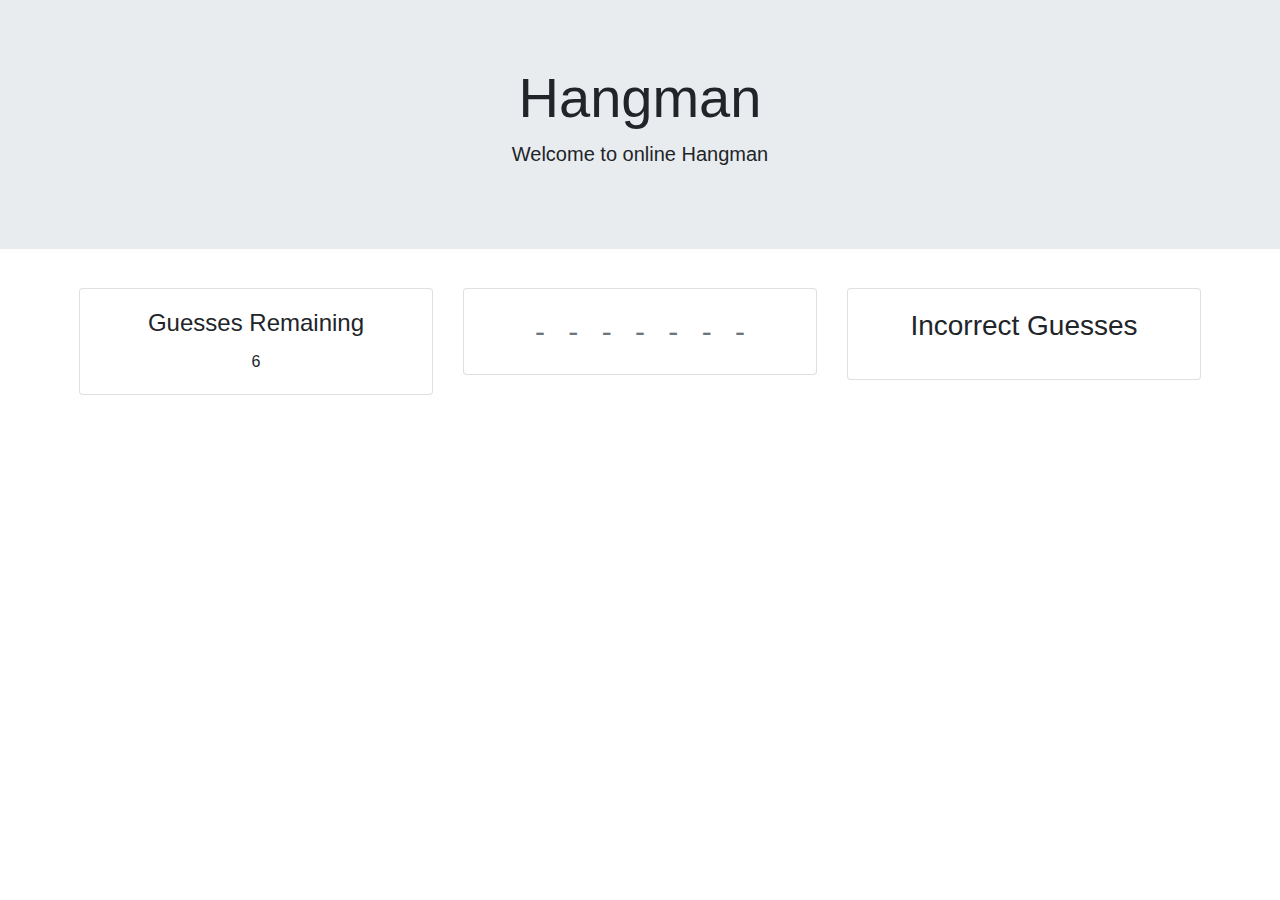
==== index.html @ b936dfb2 "works live" ====
<!doctype html>
<html lang="en">

<head>
  <!-- Required meta tags -->
  <meta charset="utf-8">
  <meta name="viewport" content="width=device-width, initial-scale=1, shrink-to-fit=no">

  <!-- Bootstrap CSS -->
  <link rel="stylesheet" href="https://stackpath.bootstrapcdn.com/bootstrap/4.3.1/css/bootstrap.min.css"
    integrity="sha384-ggOyR0iXCbMQv3Xipma34MD+dH/1fQ784/j6cY/iJTQUOhcWr7x9JvoRxT2MZw1T" crossorigin="anonymous">
    <link rel="stylesheet" href="style.css">

  <title>Hangman</title>
</head>

<body>
  <div class="jumbotron jumbotron-fluid">
    <div class="container">
      <h1 class="display-4 text-center">Hangman</h1>
      <p class="lead text-center">Welcome to online Hangman</p>
    </div>
  </div>

  <div class="container-fluid">

    <!--Start of first row-->

    <div class="row">
      <div class="col-md-4">
        <div class="card">
          <div class="card-body text-center">
            <h4 class= card-title>Guesses Remaining</h4>
            <div id="guesses-left">6</div>
          </div>
        </div>
      </div>

   
      <div class="col-md-4">
        <div class="card">
          <div class="card-body text-muted">
            <p id="answer" class="card-text hangman-text text-center">  - - - - - - -  </p>
            
          </div>
        </div>
      </div>
    

      <div class="col-md-4">
        <div class="card">
          <div class="card-body text-center">
            <h3>Incorrect Guesses</h5>
              <p id = "wrong-guess"></p>
          </div>
        </div>
      </div>
  




    <!--End of First Row-->
  </div>

  <!-- Optional JavaScript -->
  <!-- jQuery first, then Popper.js, then Bootstrap JS -->
  <script src="app.js"></script>
  <script src="https://code.jquery.com/jquery-3.3.1.slim.min.js"
    integrity="sha384-q8i/X+965DzO0rT7abK41JStQIAqVgRVzpbzo5smXKp4YfRvH+8abtTE1Pi6jizo"
    crossorigin="anonymous"></script>
  <script src="https://cdnjs.cloudflare.com/ajax/libs/popper.js/1.14.7/umd/popper.min.js"
    integrity="sha384-UO2eT0CpHqdSJQ6hJty5KVphtPhzWj9WO1clHTMGa3JDZwrnQq4sF86dIHNDz0W1"
    crossorigin="anonymous"></script>
  <script src="https://stackpath.bootstrapcdn.com/bootstrap/4.3.1/js/bootstrap.min.js"
    integrity="sha384-JjSmVgyd0p3pXB1rRibZUAYoIIy6OrQ6VrjIEaFf/nJGzIxFDsf4x0xIM+B07jRM"
    crossorigin="anonymous"></script>
</body>

</html>
---- style.css ----
input{
  width:50%;
}

.card-text{
  font-size:30px;
}

.hangman-text{
  word-spacing: 15px;
}

.container-fluid{
  width:90vw;
  margin: 0 auto;
}
.card{
  margin: 2% auto;
}
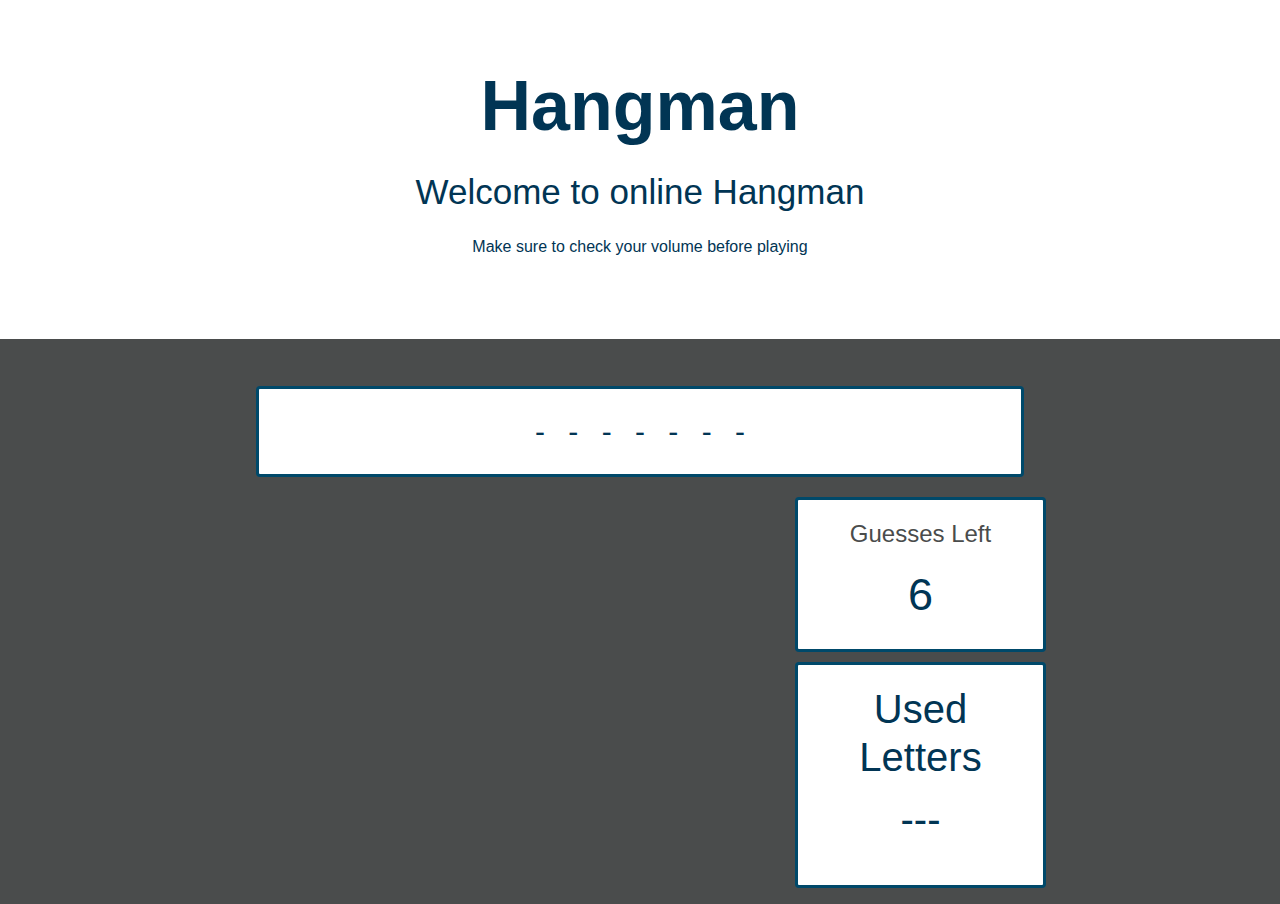
==== commit 383b608f: "sending" ====
--- a/index.html
+++ b/index.html
@@ -9,72 +9,97 @@
   <!-- Bootstrap CSS -->
   <link rel="stylesheet" href="https://stackpath.bootstrapcdn.com/bootstrap/4.3.1/css/bootstrap.min.css"
     integrity="sha384-ggOyR0iXCbMQv3Xipma34MD+dH/1fQ784/j6cY/iJTQUOhcWr7x9JvoRxT2MZw1T" crossorigin="anonymous">
-    <link rel="stylesheet" href="style.css">
+  <link rel="stylesheet" href="style.css">
 
   <title>Hangman</title>
 </head>
 
 <body>
-  <div class="jumbotron jumbotron-fluid">
+  <!--Jumbotron group-->
+  <div class="jumbotron jumbotron-fluid" id="jumbo">
     <div class="container">
-      <h1 class="display-4 text-center">Hangman</h1>
-      <p class="lead text-center">Welcome to online Hangman</p>
+      <h1 class="display-4 text-center header-text">Hangman</h1>
+      <p class="lead text-center header-text-smaller">Welcome to online Hangman</p>
+      <p class = "text-center">Make sure to check your volume before playing</p>
     </div>
   </div>
 
+  <!--Container with only the answer string to be displayed above otehr two containers-->
+  <div class="container-fluid">
+    <div class="row">
+      <div class="col-md-12 text-center">
+        <div class="card card-answer">
+          <div class="card-body text-muted">
+            <p id="answer" class="card-text hangman-text text-center"> - - - - - - - </p>
+
+          </div>
+        </div>
+      </div>
+    </div>
+  </div>
+
+<!--Main container holding both smaller containers as columns-->
   <div class="container-fluid">
 
+    <!--Second container that will be building hangman image-->
+
+    <div id = "container-image" class="container">
+      <div class="col-md-12">
+        <div id="head"></div>
+        <div id="body"></div>
+        <div id="left-arm"></div>
+        <div id="right-arm"></div>
+        <div id="left-leg"></div>
+        <div id="right-leg"></div>
+
+      </div>
+    </div>
+
     <!--Start of first row-->
+    <div class="container">
+      <div class="row card-group">
+        <div class="col-md-6">
+          <div class="card guess-card">
+            <div class="card-body text-center">
+              <h4 class=card-title>Guesses Left</h4>
+              <div id="guesses-left">6</div>
+            </div>
+          </div>
+        </div>
 
-    <div class="row">
-      <div class="col-md-4">
-        <div class="card">
-          <div class="card-body text-center">
-            <h4 class= card-title>Guesses Remaining</h4>
-            <div id="guesses-left">6</div>
+
+
+
+
+        <div class="col-md-6">
+          <div  class="card mb-3">
+            <div id = "wont-work" class="card-body text-center guess-card">
+              <h3 class="wrong-guess">Used Letters</h5>
+                <p class="wrong-guess" id="wrong-guess"> --- </p>
+            </div>
           </div>
         </div>
       </div>
 
-   
-      <div class="col-md-4">
-        <div class="card">
-          <div class="card-body text-muted">
-            <p id="answer" class="card-text hangman-text text-center">  - - - - - - -  </p>
-            
-          </div>
-        </div>
-      </div>
-    
-
-      <div class="col-md-4">
-        <div class="card">
-          <div class="card-body text-center">
-            <h3>Incorrect Guesses</h5>
-              <p id = "wrong-guess"></p>
-          </div>
-        </div>
-      </div>
-  
 
 
 
 
-    <!--End of First Row-->
-  </div>
+      <!--End of First Row-->
+    </div>
 
-  <!-- Optional JavaScript -->
-  <!-- jQuery first, then Popper.js, then Bootstrap JS -->
-  <script src="app.js"></script>
-  <script src="https://code.jquery.com/jquery-3.3.1.slim.min.js"
-    integrity="sha384-q8i/X+965DzO0rT7abK41JStQIAqVgRVzpbzo5smXKp4YfRvH+8abtTE1Pi6jizo"
-    crossorigin="anonymous"></script>
-  <script src="https://cdnjs.cloudflare.com/ajax/libs/popper.js/1.14.7/umd/popper.min.js"
-    integrity="sha384-UO2eT0CpHqdSJQ6hJty5KVphtPhzWj9WO1clHTMGa3JDZwrnQq4sF86dIHNDz0W1"
-    crossorigin="anonymous"></script>
-  <script src="https://stackpath.bootstrapcdn.com/bootstrap/4.3.1/js/bootstrap.min.js"
-    integrity="sha384-JjSmVgyd0p3pXB1rRibZUAYoIIy6OrQ6VrjIEaFf/nJGzIxFDsf4x0xIM+B07jRM"
-    crossorigin="anonymous"></script>
+    <!-- Optional JavaScript -->
+    <!-- jQuery first, then Popper.js, then Bootstrap JS -->
+    <script src="app.js"></script>
+    <script src="https://code.jquery.com/jquery-3.3.1.slim.min.js"
+      integrity="sha384-q8i/X+965DzO0rT7abK41JStQIAqVgRVzpbzo5smXKp4YfRvH+8abtTE1Pi6jizo"
+      crossorigin="anonymous"></script>
+    <script src="https://cdnjs.cloudflare.com/ajax/libs/popper.js/1.14.7/umd/popper.min.js"
+      integrity="sha384-UO2eT0CpHqdSJQ6hJty5KVphtPhzWj9WO1clHTMGa3JDZwrnQq4sF86dIHNDz0W1"
+      crossorigin="anonymous"></script>
+    <script src="https://stackpath.bootstrapcdn.com/bootstrap/4.3.1/js/bootstrap.min.js"
+      integrity="sha384-JjSmVgyd0p3pXB1rRibZUAYoIIy6OrQ6VrjIEaFf/nJGzIxFDsf4x0xIM+B07jRM"
+      crossorigin="anonymous"></script>
 </body>
 
 </html>--- a/style.css
+++ b/style.css
@@ -1,5 +1,23 @@
+body{
+  background:#4a4c4c
+}
+
 input{
   width:50%;
+}
+.jumbotron{
+  background:#FFF;
+  color:#013554;
+}
+
+.header-text{
+  font-weight: 700;
+  font-size:70px;
+}
+.header-text-smaller{
+  font-weight:500;
+  font-size:35px;
+  margin-top:2vh
 }
 
 .card-text{
@@ -13,8 +31,166 @@
 .container-fluid{
   width:90vw;
   margin: 0 auto;
+  display:flex;
+  flex-direction:row;
+  justify-content:center
 }
 .card{
   margin: 2% auto;
+  border: 3px solid #00496a;
+  color:#4a4c4c;
+  background:#FFF
+}
+.card-answer{
+  width:60vw;
 }
 
+#win-jumbo{
+  color:white;
+  background:green;
+  font-size:60px;
+  text-align: center;
+}
+
+#answer {
+  font-size:30px;
+  color: #013554;
+}
+
+#lose-jumbo{
+  color:white;
+  background:red;
+  font-size: 60px;
+  text-align: center;
+}
+
+.wrong-guess{
+  font-size:40px;
+  color:#013554
+}
+
+.card-group{
+  display:flex;
+  flex-direction:column;
+  align-content:center;
+}
+.container-fluid-2{
+  display:flex;
+  flex-direction:column
+}
+
+
+#head{
+  position:relative;
+  background:#FFF;
+  height:10vh;
+  width:7vw;
+  border-radius: 50%;
+  margin: 0 auto;
+  display: none;
+  border: 4px solid #013554;
+  z-index:1;
+}
+#body{
+  position:relative;
+  background:#FFF;
+  height:21vh;
+  width:2.5vw;
+  border-radius: 50%;
+  margin:0 auto;
+  display: none;
+  border: 4px solid #013554;
+  z-index:1;
+}
+
+#left-arm{
+  position:absolute;
+  background:#FFF;
+  width:10vw;
+  height:2vh;
+  border-radius: 50%;
+  top:40%;
+  left:25%;
+  display: none;
+  border: 4px solid #013554;
+  z-index:0
+}
+
+#right-arm{
+  position:absolute;
+  background:#FFF;;
+  width:10vw;
+  height:2vh;
+  border-radius: 50%;
+  top:40%;
+  left:50%;
+  display: none;
+  border: 4px solid #013554;
+  z-index:0;
+}
+#left-leg{
+  position:absolute;
+  background:#FFF;;
+  width:2vw;
+  height:16vh;
+  border-radius: 50%;
+  top:86%;
+  left:42%;
+  transform:rotate(25deg);
+  display: none;
+  border: 4px solid #013554;
+  z-index:0;
+}
+#right-leg{
+  position:absolute;
+  background:#FFF;;
+  width:2vw;
+  height:16vh;
+  border-radius: 50%;
+  top:86%;
+  left:53%;
+  transform:rotate(-25deg);
+  display: none;
+  border: 4px solid #013554;
+  z-index: 0
+}
+#guesses-left{
+  font-size:45px;
+  color:#013554;
+}
+
+
+
+@media only screen and (max-width:875px){
+
+ #left-leg{
+  position:absolute;
+  background:#FFF;;
+  width:6%;
+  height:16vh;
+  border-radius: 50%;
+  top:86%;
+  left:38%;
+  transform:rotate(25deg);
+  display: none;
+  border: 4px solid #013554;
+  z-index:0;
+ }
+ #right-leg{
+  position:absolute;
+  background:#FFF;;
+  width:6%;
+  height:16vh;
+  border-radius: 50%;
+  top:86%;
+  left:56%;
+  transform:rotate(-25deg);
+  display: none;
+  border: 4px solid #013554;
+  z-index:0;
+ }
+}
+
+
+
+
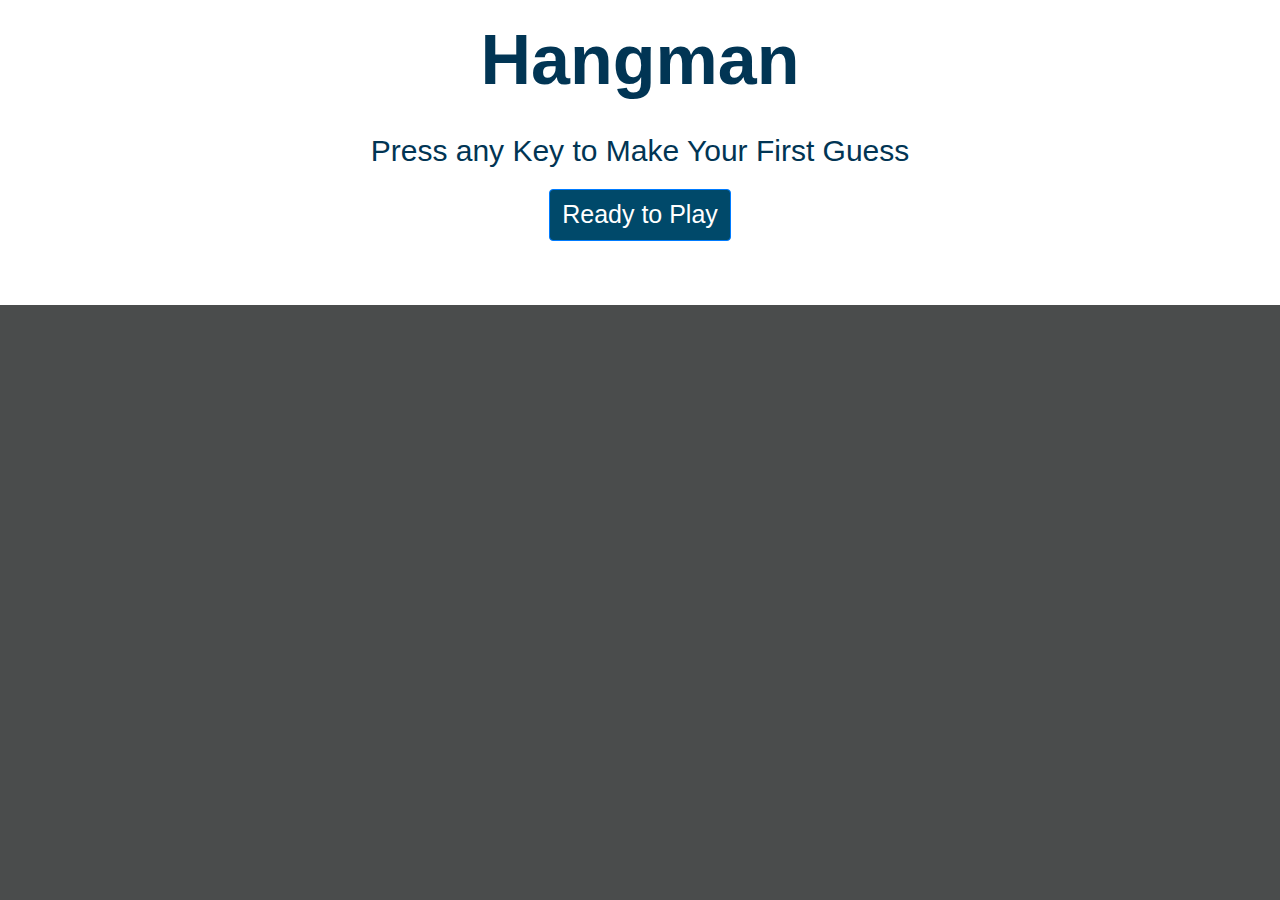
==== commit 2b3849fe: "music finally working" ====
--- a/index.html
+++ b/index.html
@@ -15,17 +15,19 @@
 </head>
 
 <body>
+  <audio id = "audio" src="Music/cali.mp3"></audio>
+
   <!--Jumbotron group-->
-  <div class="jumbotron jumbotron-fluid" id="jumbo">
-    <div class="container">
+  <div class="jumbotron jumbotron-fluid" id="jumbotron">
+    <div class="container container-header">
       <h1 class="display-4 text-center header-text">Hangman</h1>
-      <p class="lead text-center header-text-smaller">Welcome to online Hangman</p>
-      <p class = "text-center">Make sure to check your volume before playing</p>
+      <p class="lead text-center header-text-smaller">Press any Key to Make Your First Guess</p>
+      <button id="myBtn" class = 'btn btn-primary' onclick="runEvent()">Ready to Play</button>
     </div>
   </div>
 
   <!--Container with only the answer string to be displayed above otehr two containers-->
-  <div class="container-fluid">
+  <div class="container-fluid container-hide">
     <div class="row">
       <div class="col-md-12 text-center">
         <div class="card card-answer">
@@ -39,18 +41,18 @@
   </div>
 
 <!--Main container holding both smaller containers as columns-->
-  <div class="container-fluid">
+  <div class="container-fluid container-hide">
 
     <!--Second container that will be building hangman image-->
 
     <div id = "container-image" class="container">
       <div class="col-md-12">
-        <div id="head"></div>
-        <div id="body"></div>
-        <div id="left-arm"></div>
-        <div id="right-arm"></div>
-        <div id="left-leg"></div>
-        <div id="right-leg"></div>
+        <div class = 'body-part' id="head"></div>
+        <div class = 'body-part' id="body"></div>
+        <div class = 'body-part' id="left-arm"></div>
+        <div class = 'body-part' id="right-arm"></div>
+        <div class = 'body-part' id="left-leg"></div>
+        <div class = 'body-part' id="right-leg"></div>
 
       </div>
     </div>
--- a/style.css
+++ b/style.css
@@ -1,13 +1,29 @@
 body{
   background:#4a4c4c
 }
+.btn{
+  font-size:25px;
+  margin: 0 auto;
+  background:#00496a;
+  color:#FFF;
+}
+.container-header{
+  display:flex;
+  flex-direction:column;
+  justify-content:space-around;
+  padding-bottom:0px;
+}
 
 input{
   width:50%;
 }
-.jumbotron{
+#jumbotron{
   background:#FFF;
   color:#013554;
+  padding-top:2vh;
+  font-size:75px;
+  font-weight:700;
+  text-align: center;
 }
 
 .header-text{
@@ -16,7 +32,7 @@
 }
 .header-text-smaller{
   font-weight:500;
-  font-size:35px;
+  font-size:30px;
   margin-top:2vh
 }
 
@@ -158,6 +174,17 @@
   font-size:45px;
   color:#013554;
 }
+.container-hide{
+  visibility:hidden;
+}
+
+#jumbo-reset1{
+  font-size: 70px;
+  color:#013554;
+  align-content: center;
+  text-align: center;
+
+}
 
 
 
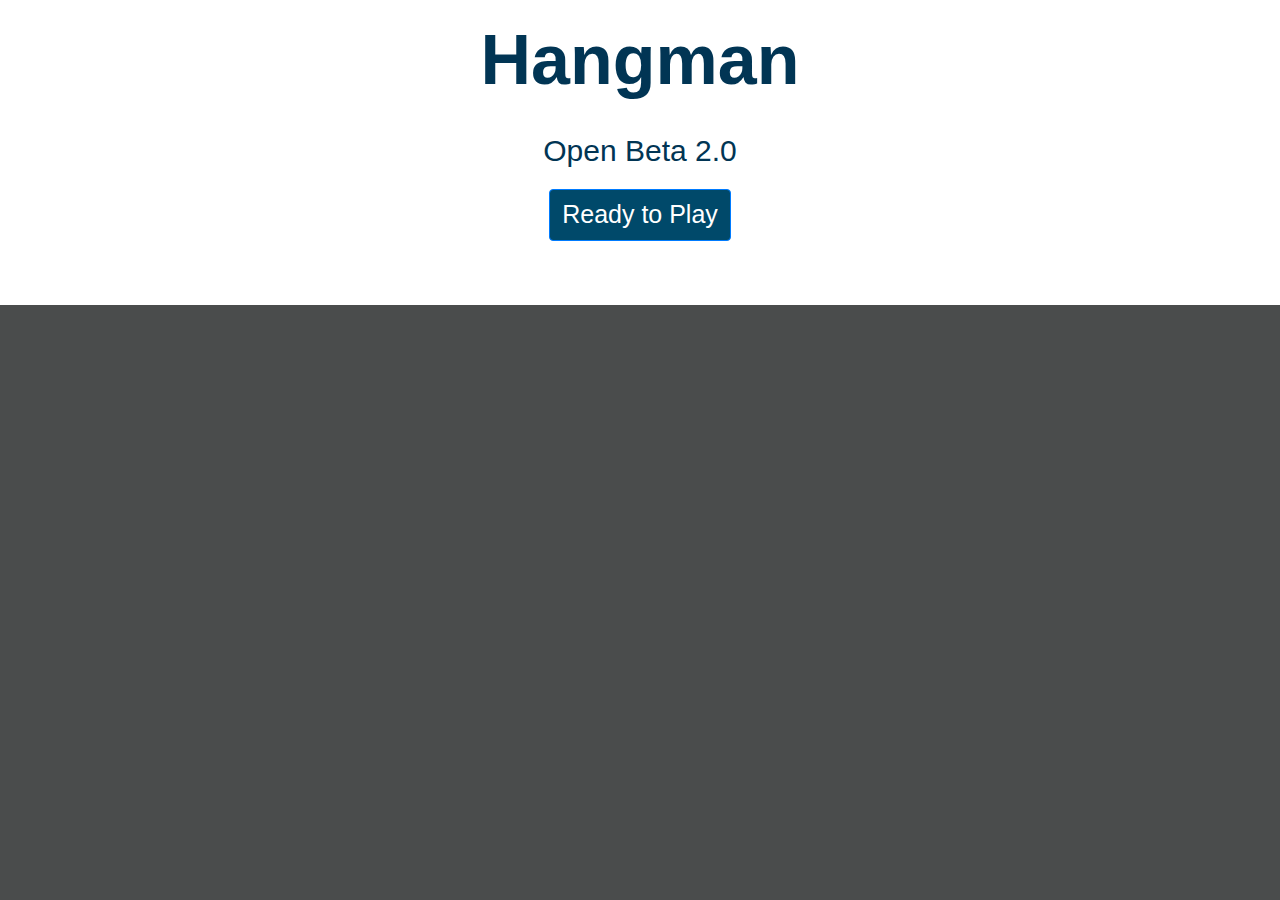
==== commit a427e82e: "music actually working" ====
--- a/index.html
+++ b/index.html
@@ -16,12 +16,17 @@
 
 <body>
   <audio id = "audio" src="Music/cali.mp3"></audio>
+  <audio id = "audioS" src="Music/sponge.mp3"></audio>
+  <audio id = "audioP" src="Music/powerRange.mp3"></audio>
+  <audio id = "audioO" src="Music/office.mp3"></audio>
+  <audio id = "audioG" src="Music/ghost.mp3"></audio>
+  <audio id = "audioF" src="Music/friends.mp3"></audio>
 
   <!--Jumbotron group-->
   <div class="jumbotron jumbotron-fluid" id="jumbotron">
     <div class="container container-header">
       <h1 class="display-4 text-center header-text">Hangman</h1>
-      <p class="lead text-center header-text-smaller">Press any Key to Make Your First Guess</p>
+      <p class="lead text-center header-text-smaller">Open Beta 2.0</p>
       <button id="myBtn" class = 'btn btn-primary' onclick="runEvent()">Ready to Play</button>
     </div>
   </div>
